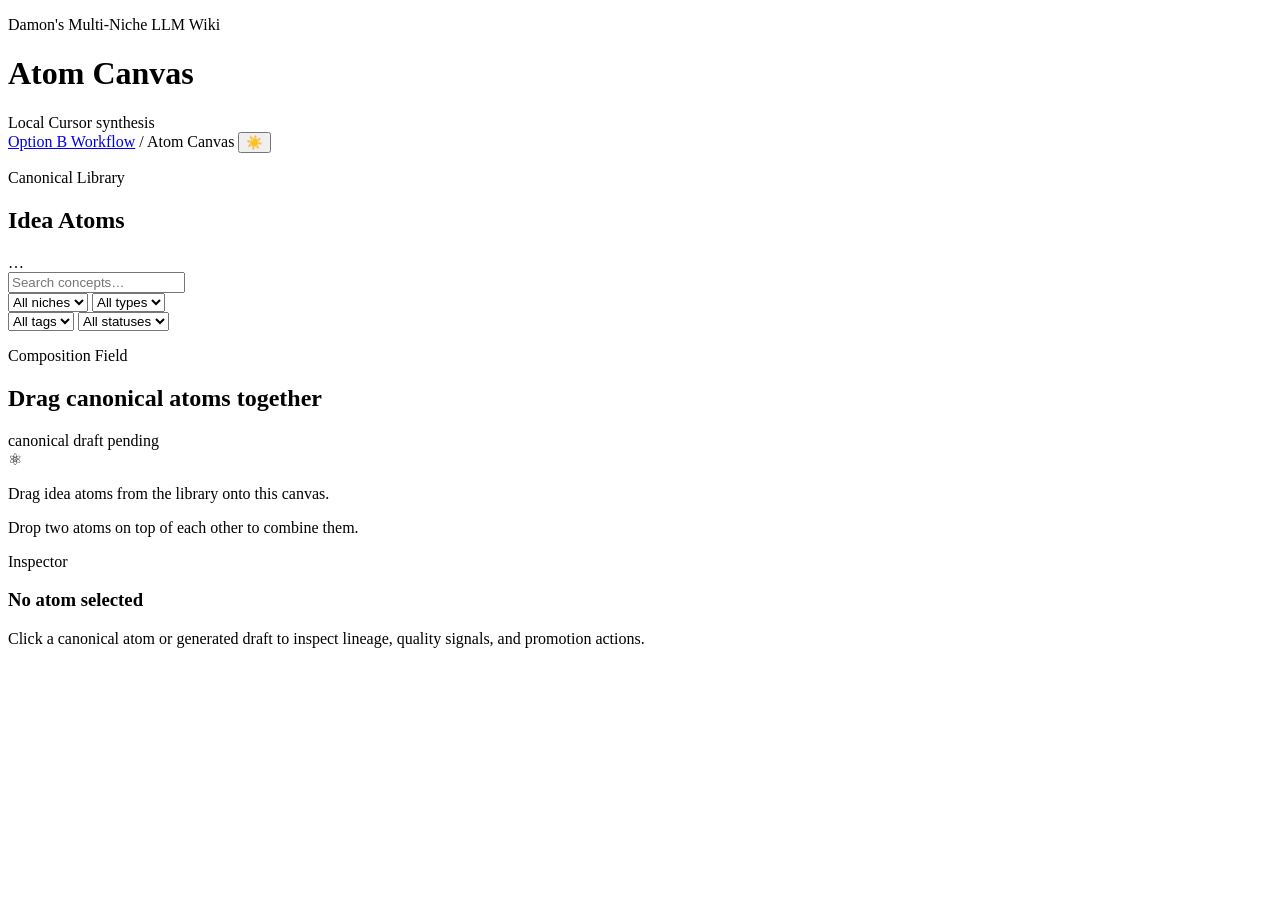
==== ui/combinations/canvas.html @ 56e1f9f9 "Add reusable LLM wiki combination layer" ====
<!doctype html>
<html lang="en">
  <head>
    <meta charset="utf-8" />
    <meta name="viewport" content="width=device-width, initial-scale=1" />
    <title>Atom Canvas | Damon's LLM Wiki</title>
    <link rel="stylesheet" href="/static/canvas-styles.css" />
  </head>
  <body>
    <header class="topbar">
      <div class="topbar-left">
        <div>
          <p class="eyebrow">Damon's Multi-Niche LLM Wiki</p>
          <h1>Atom Canvas</h1>
        </div>
        <div class="topbar-status">
          <span class="status-dot"></span>
          <span>Local Cursor synthesis</span>
        </div>
      </div>
      <nav class="topbar-nav">
        <a href="/combinations" class="nav-link">Option B Workflow</a>
        <span class="nav-sep">/</span>
        <span class="nav-current">Atom Canvas</span>
        <button id="darkToggle" class="dark-toggle" title="Toggle dark mode" aria-label="Toggle dark mode">☀️</button>
      </nav>
    </header>

    <main class="canvas-shell">
      <!-- Left: Atom Library -->
      <aside class="library-panel" id="libraryPanel" aria-label="Canonical atom library">
        <div class="library-header">
          <div>
            <p class="panel-kicker">Canonical Library</p>
            <h2>Idea Atoms</h2>
          </div>
          <span id="atomCount" class="count-pill">…</span>
        </div>
        <div class="library-filters">
          <input id="libSearch" type="search" placeholder="Search concepts…" />
          <div class="filter-row">
            <select id="libNiche"><option value="">All niches</option></select>
            <select id="libType"><option value="">All types</option></select>
          </div>
          <div class="filter-row">
            <select id="libTag"><option value="">All tags</option></select>
            <select id="libStatus"><option value="">All statuses</option></select>
          </div>
        </div>
        <div id="atomList" class="atom-list"></div>
      </aside>

      <!-- Center: Canvas -->
      <section class="canvas-viewport" id="canvasViewport" aria-label="Composition canvas">
        <div class="canvas-chrome">
          <div>
            <p class="panel-kicker">Composition Field</p>
            <h2>Drag canonical atoms together</h2>
          </div>
          <div class="truth-legend">
            <span class="truth-pill canonical">canonical</span>
            <span class="truth-pill draft">draft</span>
            <span class="truth-pill pending">pending</span>
          </div>
        </div>
        <div class="canvas-surface" id="canvasSurface">
          <div class="canvas-empty" id="canvasEmpty">
            <div class="canvas-empty-icon">⚛</div>
            <p>Drag idea atoms from the library onto this canvas.</p>
            <p class="canvas-empty-hint">Drop two atoms on top of each other to combine them.</p>
          </div>
        </div>
        <div class="fusion-overlay" id="fusionOverlay" hidden>
          <div class="fusion-ring"></div>
          <div class="fusion-core"></div>
          <div class="fusion-label">
            <span>Combining</span>
            <strong id="fusionPairLabel">Canonical atoms</strong>
          </div>
        </div>
        <div class="combine-toast" id="combineToast" hidden role="status" aria-live="polite" aria-atomic="true">
          <span class="toast-icon" aria-hidden="true"></span>
          <span id="combineToastText">Combining…</span>
        </div>
      </section>

      <!-- Right: Inspector -->
      <aside class="inspector-panel" id="inspectorPanel" aria-label="Atom inspector" aria-live="polite">
        <div class="inspector-empty" id="inspectorEmpty">
          <p class="panel-kicker">Inspector</p>
          <h3>No atom selected</h3>
          <p>Click a canonical atom or generated draft to inspect lineage, quality signals, and promotion actions.</p>
        </div>
        <div class="inspector-content" id="inspectorContent" hidden></div>
      </aside>
    </main>

    <script src="/static/canvas-app.js"></script>
  </body>
</html>
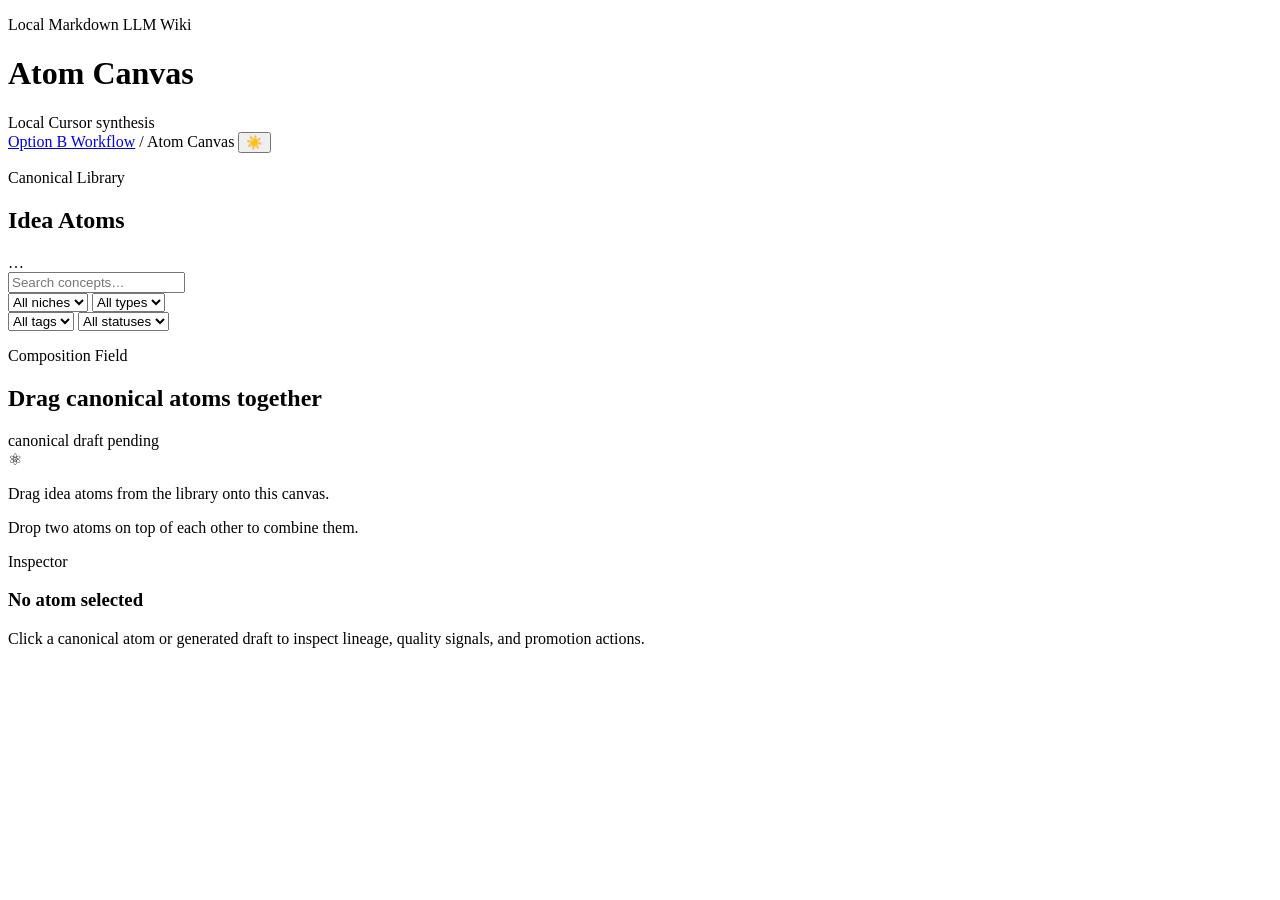
==== commit 43069773: "Remove personalized public-facing labels" ====
--- a/ui/combinations/canvas.html
+++ b/ui/combinations/canvas.html
@@ -3,14 +3,14 @@
   <head>
     <meta charset="utf-8" />
     <meta name="viewport" content="width=device-width, initial-scale=1" />
-    <title>Atom Canvas | Damon's LLM Wiki</title>
+    <title>Atom Canvas | LLM Wiki Combine</title>
     <link rel="stylesheet" href="/static/canvas-styles.css" />
   </head>
   <body>
     <header class="topbar">
       <div class="topbar-left">
         <div>
-          <p class="eyebrow">Damon's Multi-Niche LLM Wiki</p>
+          <p class="eyebrow">Local Markdown LLM Wiki</p>
           <h1>Atom Canvas</h1>
         </div>
         <div class="topbar-status">
